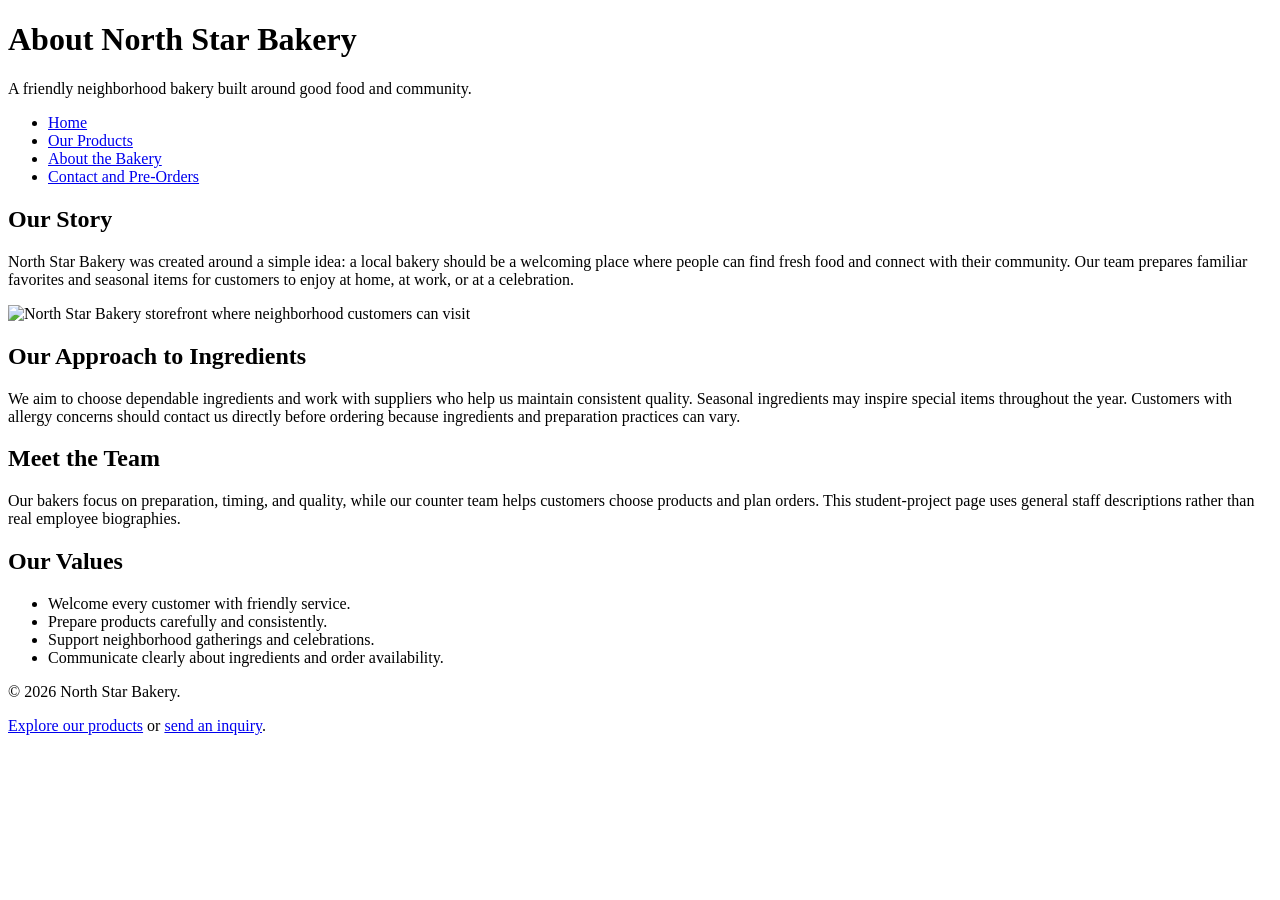
==== about.html @ bd4bef12 "Create about.html" ====
<!DOCTYPE html>
<html lang="en">
<head>
    <meta charset="UTF-8">
    <meta name="viewport" content="width=device-width, initial-scale=1.0">
    <title>North Star Bakery | About Us</title>
</head>
<body>
    <header>
        <h1>About North Star Bakery</h1>
        <p>A friendly neighborhood bakery built around good food and community.</p>
    </header>

    <nav aria-label="Main navigation">
        <ul>
            <li><a href="index.html">Home</a></li>
            <li><a href="products.html">Our Products</a></li>
            <li><a href="about.html">About the Bakery</a></li>
            <li><a href="contact.html">Contact and Pre-Orders</a></li>
        </ul>
    </nav>

    <main>
        <section>
            <h2>Our Story</h2>
            <p>North Star Bakery was created around a simple idea: a local bakery should be a welcoming place where people can find fresh food and connect with their community. Our team prepares familiar favorites and seasonal items for customers to enjoy at home, at work, or at a celebration.</p>
            <img src="bakery-storefront.jpg" alt="North Star Bakery storefront where neighborhood customers can visit">
        </section>

        <section>
            <h2>Our Approach to Ingredients</h2>
            <p>We aim to choose dependable ingredients and work with suppliers who help us maintain consistent quality. Seasonal ingredients may inspire special items throughout the year. Customers with allergy concerns should contact us directly before ordering because ingredients and preparation practices can vary.</p>
        </section>

        <section>
            <h2>Meet the Team</h2>
            <p>Our bakers focus on preparation, timing, and quality, while our counter team helps customers choose products and plan orders. This student-project page uses general staff descriptions rather than real employee biographies.</p>
        </section>

        <section>
            <h2>Our Values</h2>
            <ul>
                <li>Welcome every customer with friendly service.</li>
                <li>Prepare products carefully and consistently.</li>
                <li>Support neighborhood gatherings and celebrations.</li>
                <li>Communicate clearly about ingredients and order availability.</li>
            </ul>
        </section>
    </main>

    <footer>
        <p>&copy; 2026 North Star Bakery.</p>
        <p><a href="products.html">Explore our products</a> or <a href="contact.html">send an inquiry</a>.</p>
    </footer>
</body>
</html>
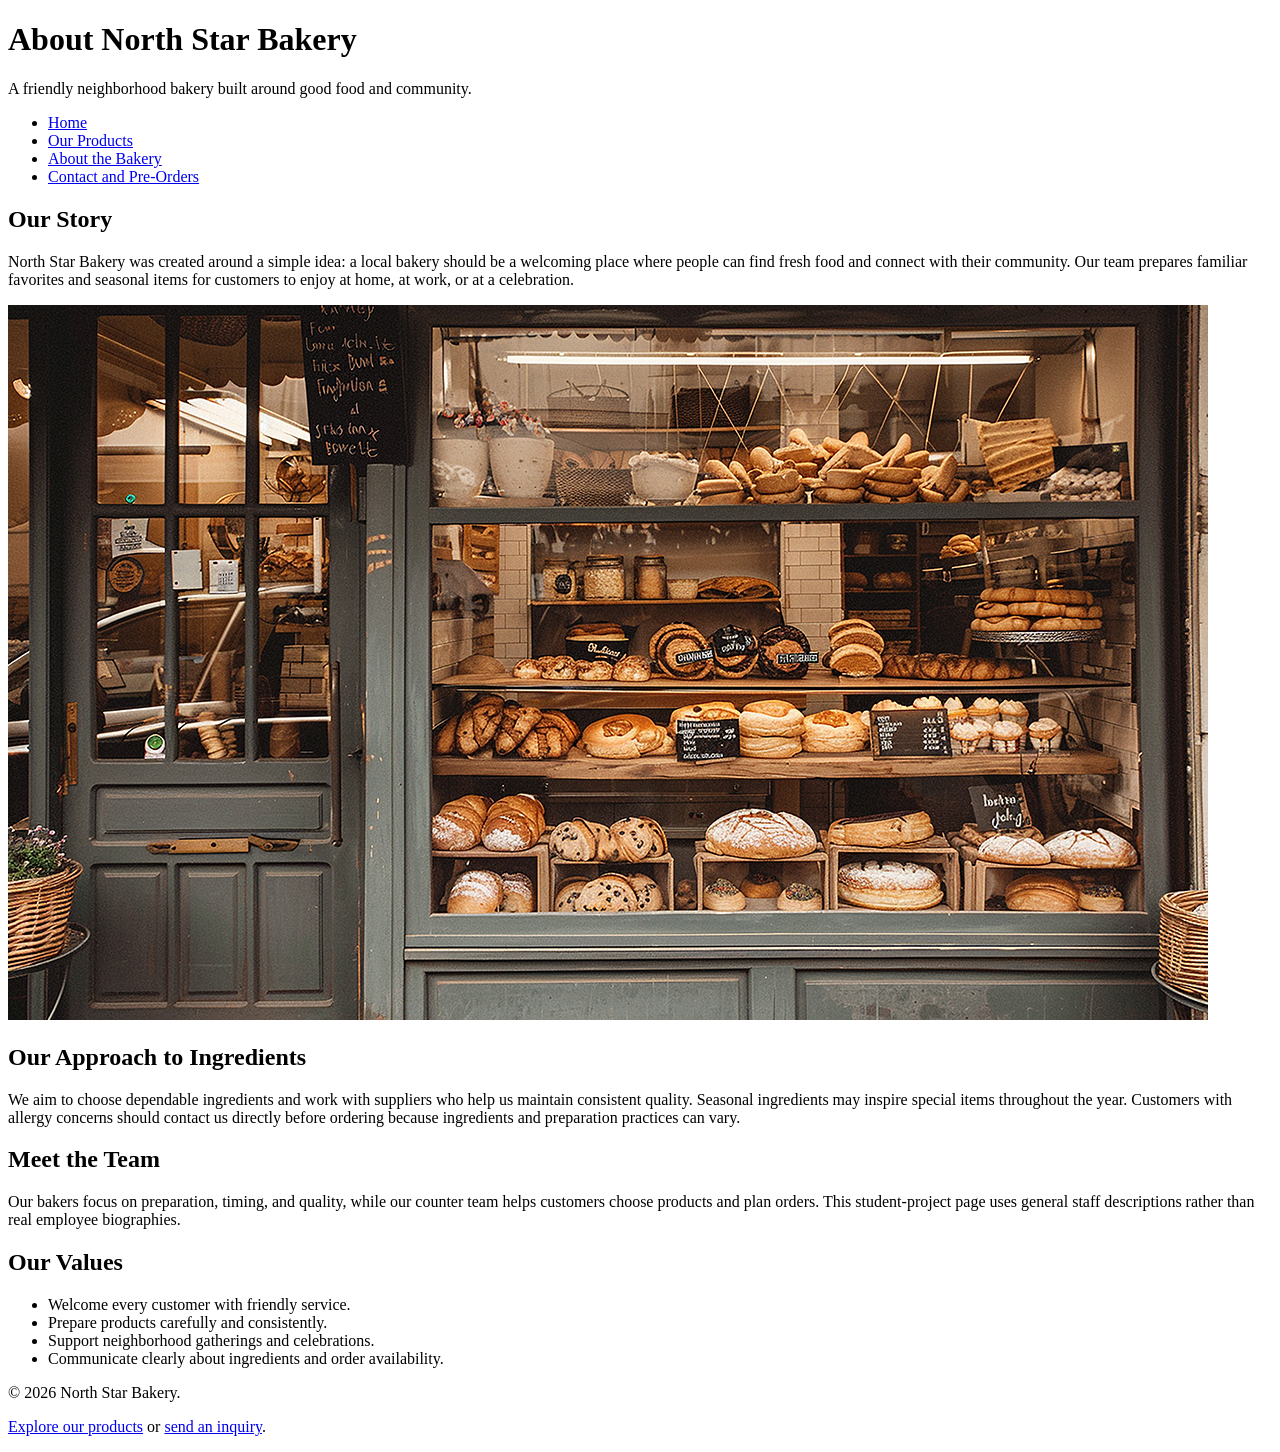
==== commit b83a0c6e: "Update about.html" ====
--- a/about.html
+++ b/about.html
@@ -24,7 +24,7 @@
         <section>
             <h2>Our Story</h2>
             <p>North Star Bakery was created around a simple idea: a local bakery should be a welcoming place where people can find fresh food and connect with their community. Our team prepares familiar favorites and seasonal items for customers to enjoy at home, at work, or at a celebration.</p>
-            <img src="bakery-storefront.jpg" alt="North Star Bakery storefront where neighborhood customers can visit">
+            <img src="bakery-storefront_c.png" alt="North Star Bakery storefront where neighborhood customers can visit">
         </section>
 
         <section>
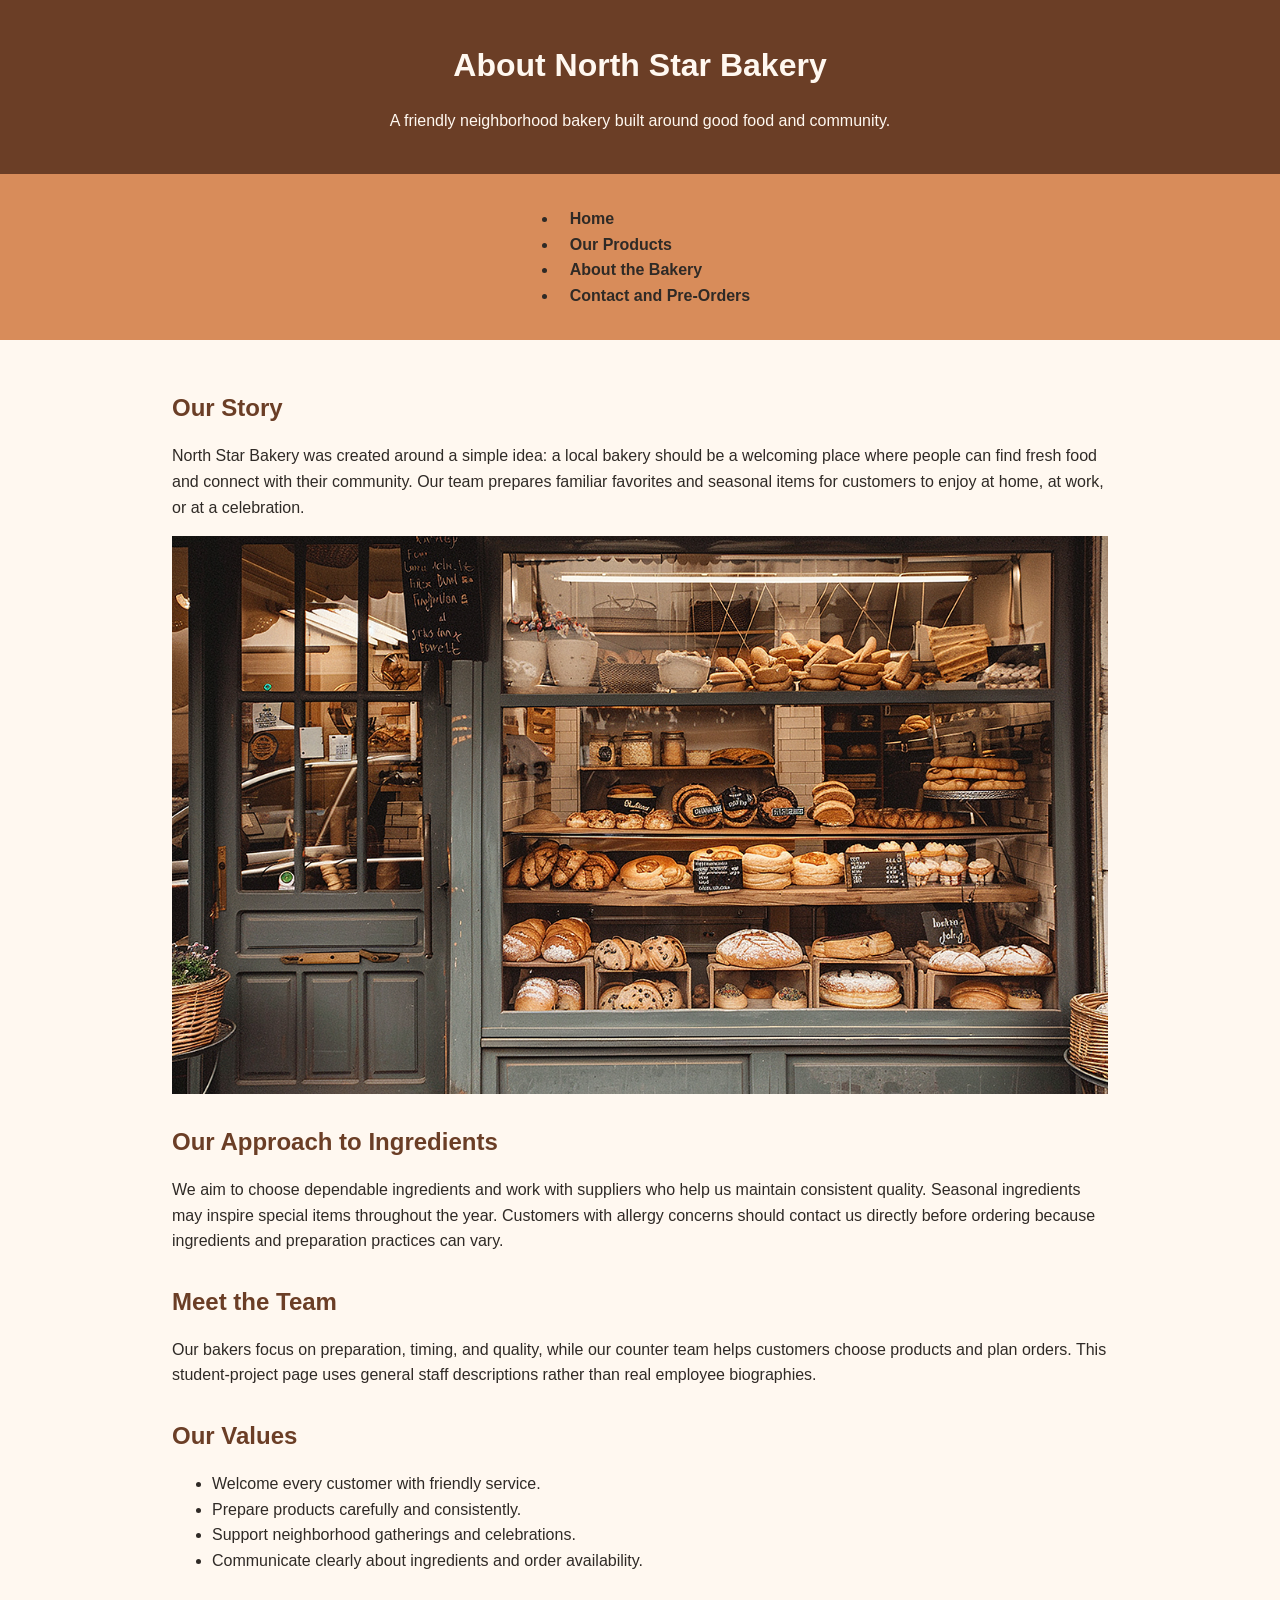
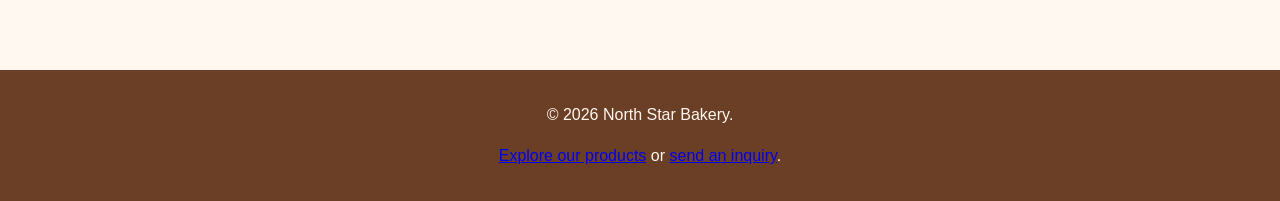
==== commit b50ac3b1: "Update about.html" ====
--- a/about.html
+++ b/about.html
@@ -4,6 +4,7 @@
     <meta charset="UTF-8">
     <meta name="viewport" content="width=device-width, initial-scale=1.0">
     <title>North Star Bakery | About Us</title>
+    <link rel="stylesheet" href="style.css">
 </head>
 <body>
     <header>
--- a/style.css
+++ b/style.css
@@ -0,0 +1,155 @@
+
+/* North Star Bakery - Website Styles */
+
+:root {
+    --cream: #FFF8F0;
+    --brown: #6B3E26;
+    --peach: #D88C5A;
+    --charcoal: #2F2A26;
+}
+
+* {
+    box-sizing: border-box;
+}
+
+body {
+    margin: 0;
+    padding: 0;
+    background-color: var(--cream);
+    color: var(--charcoal);
+    font-family: Arial, sans-serif;
+    line-height: 1.6;
+}
+
+header {
+    background-color: var(--brown);
+    color: var(--cream);
+    padding: 1.5rem;
+    text-align: center;
+}
+
+header img {
+    max-width: 180px;
+    height: auto;
+}
+
+nav {
+    display: flex;
+    flex-direction: column;
+    gap: 0.5rem;
+    align-items: center;
+    padding: 1rem;
+    background-color: var(--peach);
+}
+
+nav a {
+    color: var(--charcoal);
+    font-weight: bold;
+    text-decoration: none;
+    padding: 0.5rem 0.75rem;
+}
+
+nav a:hover,
+nav a:focus {
+    text-decoration: underline;
+}
+
+main {
+    width: 100%;
+    max-width: 1000px;
+    margin: 0 auto;
+    padding: 1.25rem;
+}
+
+h1,
+h2,
+h3 {
+    color: var(--brown);
+    line-height: 1.3;
+}
+
+header h1 {
+    color: var(--cream);
+}
+
+img,
+video {
+    display: block;
+    max-width: 100%;
+    height: auto;
+    margin: 1rem auto;
+}
+
+section {
+    margin-bottom: 2rem;
+}
+
+form {
+    display: flex;
+    flex-direction: column;
+    gap: 1rem;
+}
+
+label {
+    font-weight: bold;
+}
+
+input,
+textarea,
+select,
+button {
+    width: 100%;
+    padding: 0.75rem;
+    font: inherit;
+}
+
+fieldset {
+    border: 2px solid var(--peach);
+    padding: 1rem;
+    margin-bottom: 1rem;
+}
+
+legend {
+    color: var(--brown);
+    font-weight: bold;
+}
+
+button {
+    background-color: var(--brown);
+    color: var(--cream);
+    border: none;
+    cursor: pointer;
+    font-weight: bold;
+}
+
+button:hover,
+button:focus {
+    background-color: var(--peach);
+    color: var(--charcoal);
+}
+
+footer {
+    background-color: var(--brown);
+    color: var(--cream);
+    text-align: center;
+    padding: 1rem;
+    margin-top: 2rem;
+}
+
+/* Larger screens */
+@media (min-width: 700px) {
+    nav {
+        flex-direction: row;
+        justify-content: center;
+    }
+
+    main {
+        padding: 2rem;
+    }
+
+    form {
+        max-width: 700px;
+        margin: 0 auto;
+    }
+}
+
